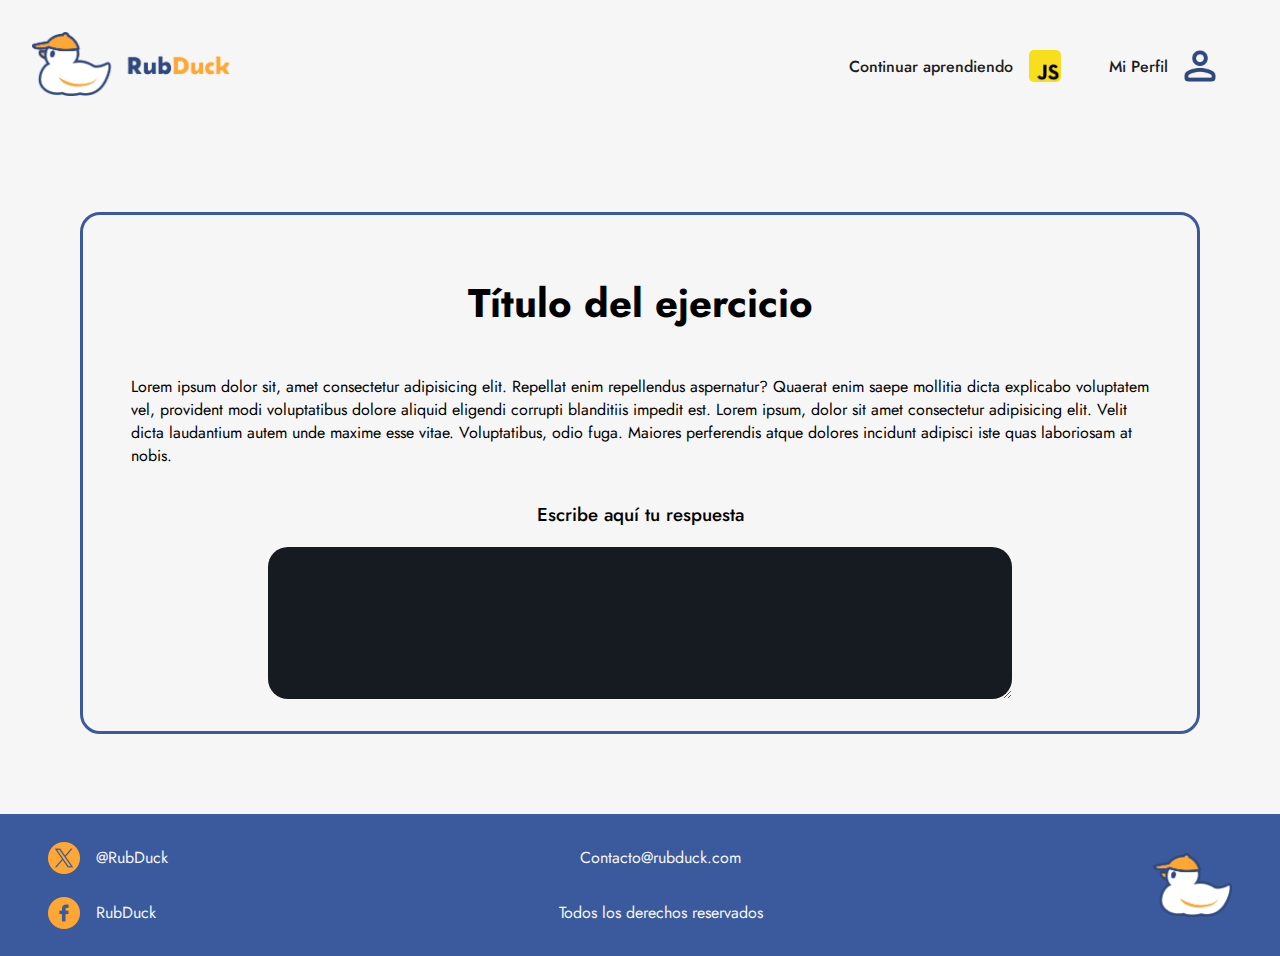
==== pages/exercise.html @ e2a87c3b "priemra version" ====
<!DOCTYPE html>
<html lang="en">
<head>
    <meta charset="UTF-8">
    <meta name="viewport" content="width=device-width, initial-scale=1.0">
    <title>Inicio</title>
    <link rel="stylesheet" href="/src/scss/main.css">
    <link rel="icon" href="/src/imgs/icons/icon.ico" type="image/x-icon">
</head>
<body>
    <nav>
        <a href="../index.html" id="horizontal-logo">
            <img src="../src/imgs/rd_horizontal_logo.png" alt="RubDuck Logo" class="logo">
        </a>
        <div class="vertical-align">
            <div class="horizontal-align">
                <div class="nav-item">
                    <a class="horizontal-align" href="/index.html">
                        <span>Continuar aprendiendo</span>
                        <img src="/src/imgs/icons/js-logo.png" alt="curso en curso XD">
                    </a>
                </div>
                <div class="nav-item">
                    <a class="horizontal-align" href="/pages/profile.html">
                        <span>Mi Perfil</span>
                        <img src="/src/imgs/icons/profile.png" alt="curso en curso XD">
                    </a>
                </div>
            </div>
        </div>
    </nav>
    
    <div class="lp-container">        
        <div class="blue-square vertical-align">
            <h1>Título del ejercicio</h1>
            <p class="texto">Lorem ipsum dolor sit, amet consectetur adipisicing elit. Repellat enim repellendus aspernatur? Quaerat enim saepe mollitia dicta explicabo voluptatem vel, provident modi voluptatibus dolore aliquid eligendi corrupti blanditiis impedit est.
            Lorem ipsum, dolor sit amet consectetur adipisicing elit. Velit dicta laudantium autem unde maxime esse vitae. Voluptatibus, odio fuga. Maiores perferendis atque dolores incidunt adipisci iste quas laboriosam at nobis.</p>
            
            <h3>Escribe aquí tu respuesta</h3>
            <textarea class="code"></textarea>
        </div>
    </div>
</body>
 

<footer>
    <div class="horizontal-align">
        <div class="vertical-align" style="align-items: baseline;">
            <div class="row">
                <img src="../src/imgs/icons/x_logo.png" alt="X logo" style="height: 2rem; margin-right: 1rem;"> 
                <p>@RubDuck</p>
            </div>
            <div class="row">
                <img src="../src/imgs/icons/facebook_logo.png" alt="facebook logo" style="height: 2rem; margin-right: 1rem;"> 
                <p>RubDuck</p>
            </div>
        </div>
        <div class="vertical-align">
            <p>Contacto@rubduck.com</p>
            <p>Todos los derechos reservados</p>
        </div>
        <div class="vertical-align" style="align-items: baseline;">
            <img src="../src/imgs/icons/pato.png" alt="logo amarillo" style="height: 4rem;">    
        </div>
    </div>
</footer>
</html>
</html>
---- src/scss/main.css ----
@font-face {
  font-family: "belanosima-bold";
  src: url("../fonts/Belanosima-Bold.ttf");
}
@font-face {
  font-family: "belanosima-reg";
  src: url("../fonts/Belanosima-Regular.ttf");
}
@font-face {
  font-family: "belanosima-semi";
  src: url("../fonts/Belanosima-SemiBold.ttf");
}
@font-face {
  font-family: "jost";
  src: url("../fonts/Jost-VariableFont_wght.ttf");
}
@font-face {
  font-family: "ubuntu-bold";
  src: url("../fonts/UbuntuMono-Bold.ttf");
}
@font-face {
  font-family: "ubuntu-boldi";
  src: url("../fonts/UbuntuMono-BoldItalic.ttf");
}
@font-face {
  font-family: "ubuntu-ita";
  src: url("../fonts/UbuntuMono-Italic.ttf");
}
@font-face {
  font-family: "ubuntu-reg";
  src: url("../fonts/UbuntuMono-Regular.ttf");
}
.vertical-align {
  display: flex;
  flex-direction: column;
  align-items: center;
  justify-content: space-around;
}
.vertical-align a {
  text-decoration: none;
  color: #1E1E1E;
}

.right-align {
  display: flex;
  flex-direction: column;
  margin: auto;
  align-items: flex-end;
  justify-content: center;
}

.horizontal-align {
  display: flex;
  flex-direction: row;
  align-items: center;
  justify-content: space-between;
}

.row {
  display: flex;
  flex-direction: row;
  justify-content: center;
  align-items: center;
}

@font-face {
  font-family: "belanosima-bold";
  src: url("../fonts/Belanosima-Bold.ttf");
}
@font-face {
  font-family: "belanosima-reg";
  src: url("../fonts/Belanosima-Regular.ttf");
}
@font-face {
  font-family: "belanosima-semi";
  src: url("../fonts/Belanosima-SemiBold.ttf");
}
@font-face {
  font-family: "jost";
  src: url("../fonts/Jost-VariableFont_wght.ttf");
}
@font-face {
  font-family: "ubuntu-bold";
  src: url("../fonts/UbuntuMono-Bold.ttf");
}
@font-face {
  font-family: "ubuntu-boldi";
  src: url("../fonts/UbuntuMono-BoldItalic.ttf");
}
@font-face {
  font-family: "ubuntu-ita";
  src: url("../fonts/UbuntuMono-Italic.ttf");
}
@font-face {
  font-family: "ubuntu-reg";
  src: url("../fonts/UbuntuMono-Regular.ttf");
}
.vertical-align {
  display: flex;
  flex-direction: column;
  align-items: center;
  justify-content: space-around;
}
.vertical-align a {
  text-decoration: none;
  color: #1E1E1E;
}

.right-align {
  display: flex;
  flex-direction: column;
  margin: auto;
  align-items: flex-end;
  justify-content: center;
}

.horizontal-align {
  display: flex;
  flex-direction: row;
  align-items: center;
  justify-content: space-between;
}

.row {
  display: flex;
  flex-direction: row;
  justify-content: center;
  align-items: center;
}

.btn-primary {
  font-family: "jost";
  font-weight: 500;
  font-size: large;
  background-color: #3B5A9D;
  color: #F6F6F6;
  padding: 0.7rem 3.6rem;
  border-radius: 10px;
  border-top: 0;
  border-left: 0;
  border-right: 2px solid #2A3F6E;
  border-bottom: 2px solid #2A3F6E;
  box-shadow: 0px 2px 4px rbga(0, 0, 0, 0.15);
}

.btn-secondary {
  font-family: "jost";
  font-weight: 500;
  font-size: large;
  background-color: #F6F6F6;
  color: #FFA633;
  padding: 0.7rem 3.6rem;
  border-radius: 10px;
  border-top: 1px solid #FFA633;
  border-left: 1px solid #FFA633;
  border-right: 2px solid #FFA633;
  border-bottom: 2px solid #FFA633;
  box-shadow: 0px 2px 4px rbga(0, 0, 0, 0.15);
}

.code {
  background-color: #161B22;
  font-family: "ubuntu-reg";
  border: none;
  border-radius: 20px;
  overflow: hidden;
  min-width: 70%;
  min-height: 120px;
  color: #F6F6F6;
  padding: 1rem;
}

input {
  font-family: "jost";
  font-weight: 600;
  color: #1E1E1E;
  border: 2px solid #3B5A9D;
  min-height: 1.9rem;
  width: 30rem;
  border-radius: 5px;
  margin: 0 0 2rem 0;
}

.blue-square {
  margin: auto;
  padding: 2rem 3rem;
  border: 3px solid #3B5A9D;
  border-radius: 20px;
}

.language-btn {
  padding: 1rem;
  margin: 1rem;
}

.texto {
  font-family: "jost";
}

.fondo {
  background-repeat: repeat-x;
  position: fixed;
  width: 100%;
  margin-bottom: 0;
  z-index: -1;
  -o-object-fit: cover;
     object-fit: cover;
  -o-object-position: 50% 20%;
     object-position: 50% 20%;
}

html, body {
  background-color: #F6F6F6;
  margin: 0;
  padding: 0;
  height: 100%;
  display: flex;
  flex-direction: column;
}

nav {
  display: flex;
  padding: 2rem;
  justify-content: space-between;
}

.nav-item {
  color: #1E1E1E;
  font-family: "jost";
  font-weight: 500;
  padding: 1rem;
}
.nav-item a {
  color: #1E1E1E;
  text-decoration: none;
}

.nav-item img {
  height: 2rem;
  width: auto;
  border-radius: 5px;
  margin: 0 1rem;
}

h1 {
  font-family: "jost";
  font-size: 2.5rem;
}

h3 {
  font-family: "jost";
  font-weight: 500;
}

.lp-container {
  margin: 5rem;
  display: flex;
  justify-content: space-around;
  align-content: center;
}

.language-logo {
  height: 6rem;
  width: auto;
  margin: 0 3rem;
}

.language-name {
  color: #1E1E1E;
  font-family: "jost";
  font-weight: 500;
}

.logo {
  height: 4rem;
}

.pfp {
  border-style: solid;
  border-color: #3B5A9D;
  border-radius: 100%;
  width: 15rem;
  height: 15rem;
  -o-object-fit: cover;
     object-fit: cover;
  -o-object-position: 50% 20%;
     object-position: 50% 20%;
}

footer {
  background-color: #3B5A9D;
  margin-top: auto;
  color: #F6F6F6;
  font-family: "jost";
  padding: 1rem 3rem;
}/*# sourceMappingURL=main.css.map */
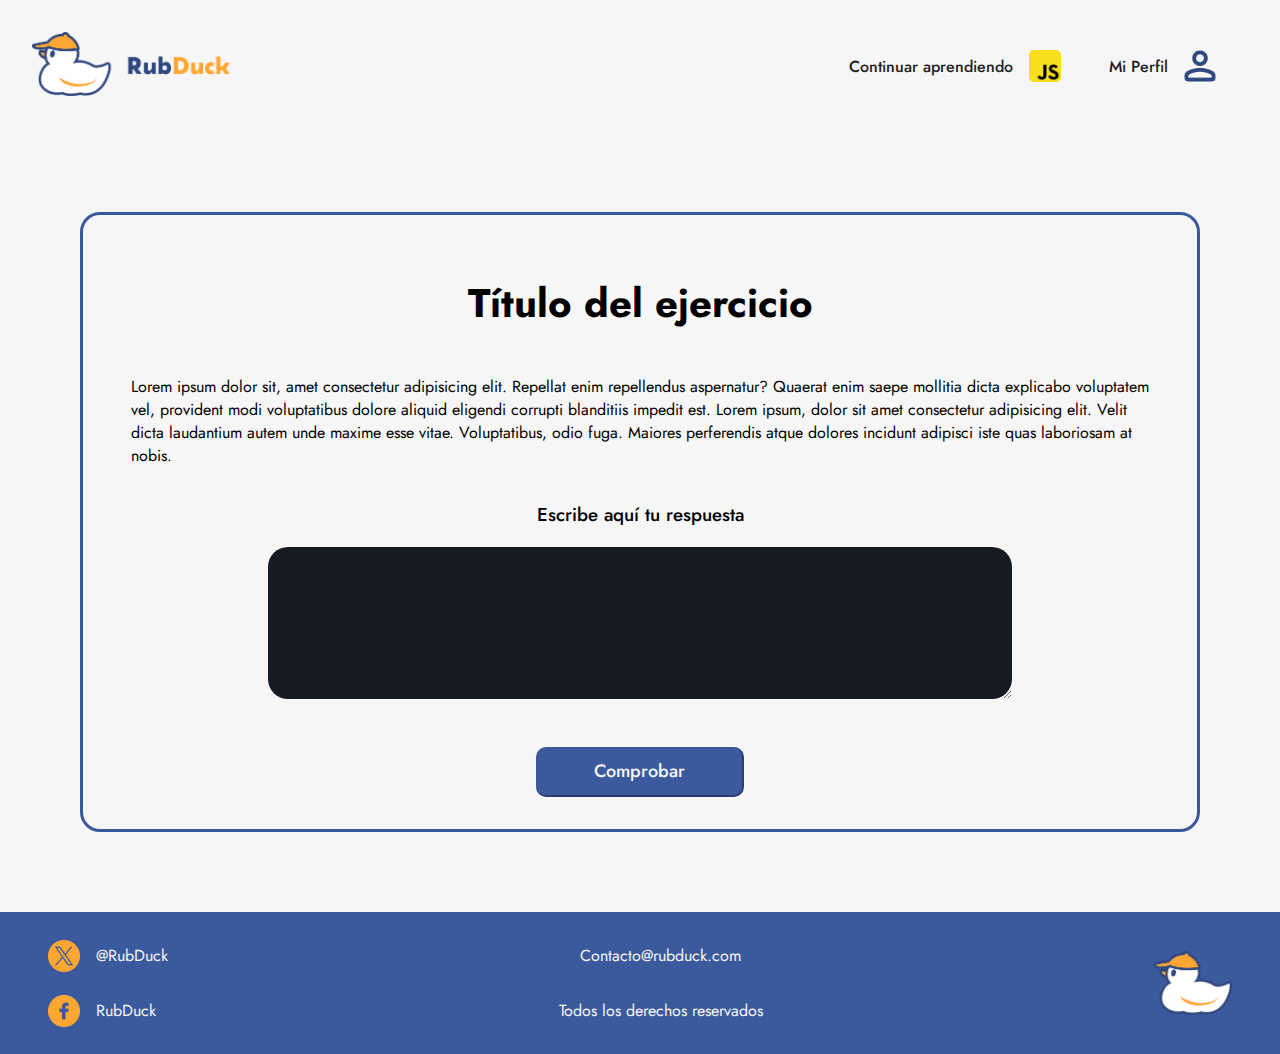
==== commit 1ec52f6b: "si" ====
--- a/pages/exercise.html
+++ b/pages/exercise.html
@@ -38,6 +38,7 @@
             
             <h3>Escribe aquí tu respuesta</h3>
             <textarea class="code"></textarea>
+            <button class="btn-primary" style="margin-top: 3rem;">Comprobar</button>
         </div>
     </div>
 </body>
